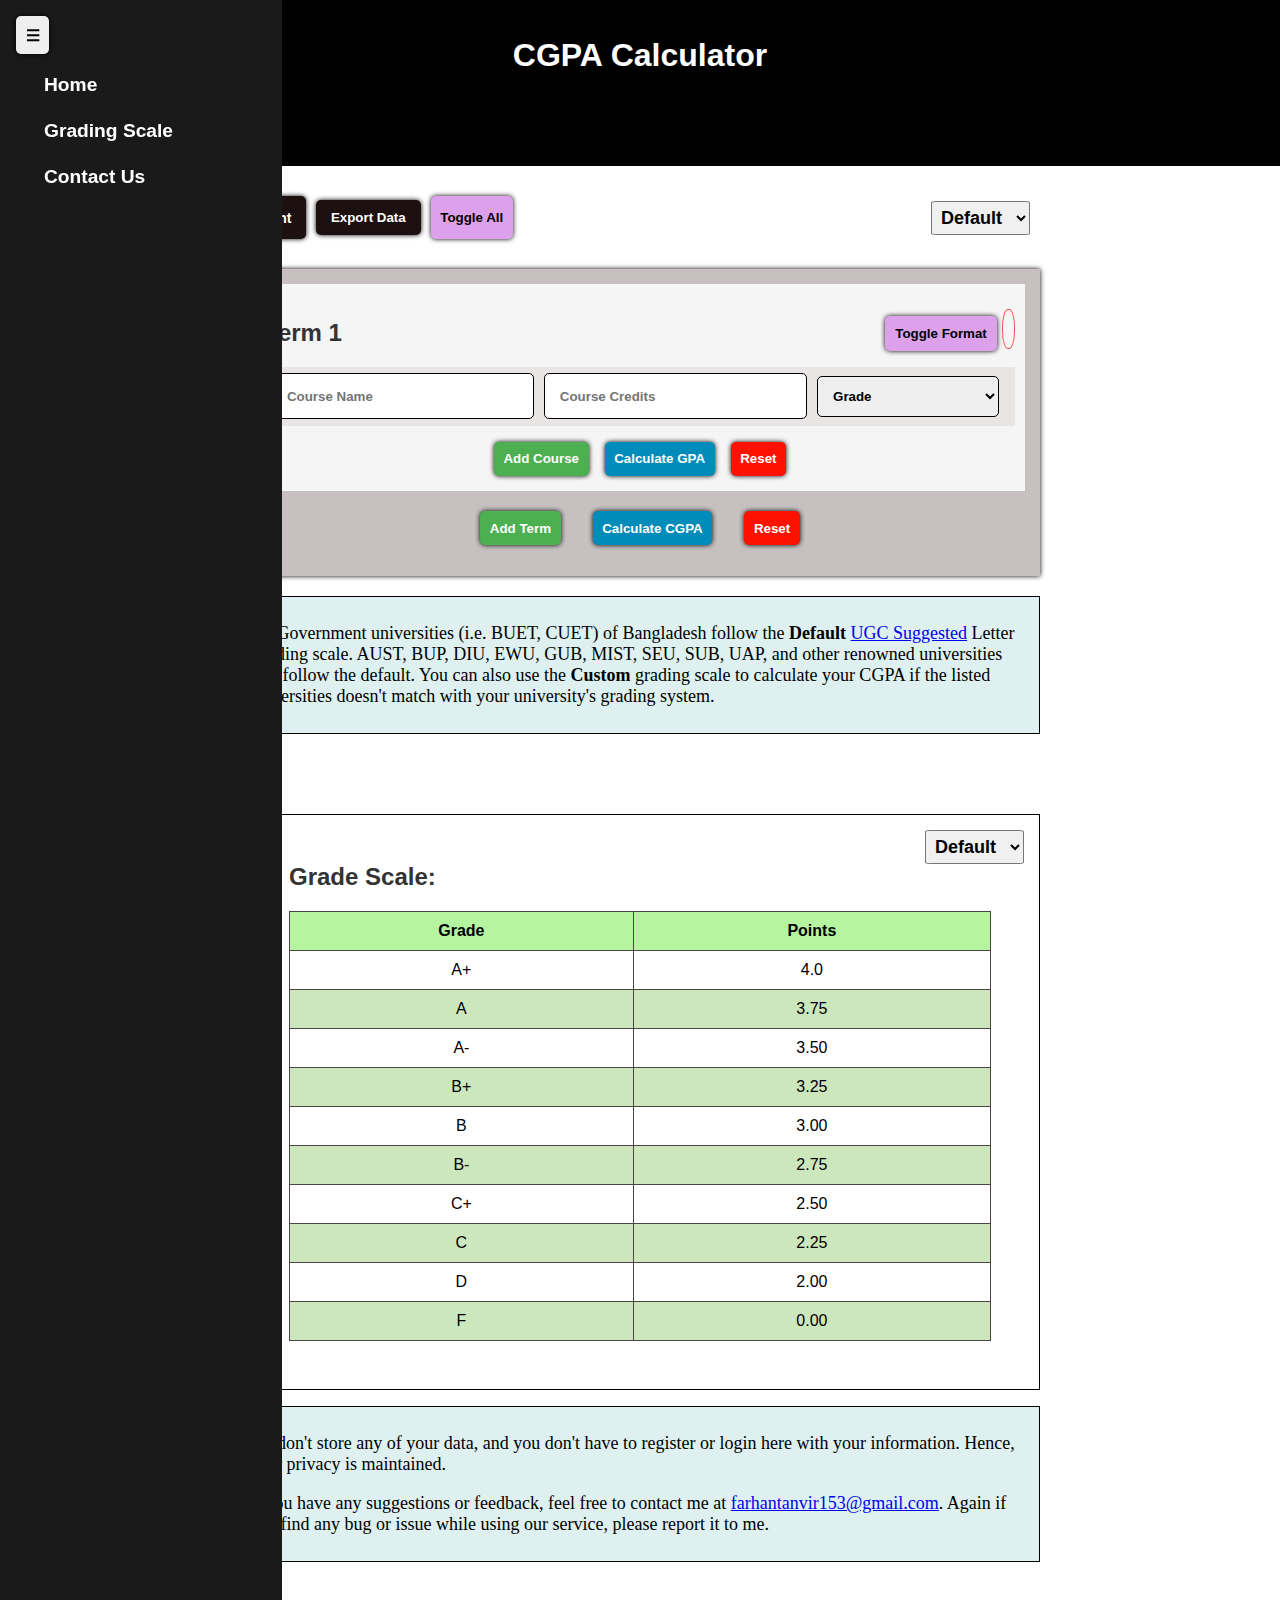
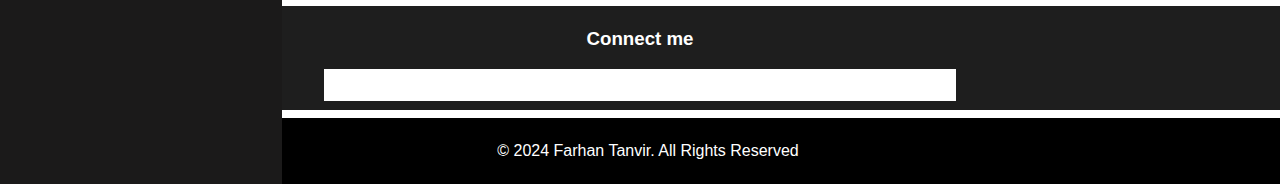
==== index.html @ 8f59dee8 "Hamburger Menu Added" ====
<!DOCTYPE html>
<html lang="en">
  <head>
    <!-- Google tag (gtag.js) -->
    <script
      async
      src="https://www.googletagmanager.com/gtag/js?id=G-GFZ3SZJZ27"
    ></script>
    <script>
      window.dataLayer = window.dataLayer || [];
      function gtag() {
        dataLayer.push(arguments);
      }
      gtag("js", new Date());

      gtag("config", "G-GFZ3SZJZ27");
    </script>
    <meta charset="UTF-8" />
    <meta name="viewport" content="width=device-width, initial-scale=1.0" />

    <!--h1 SEO for CGPA or GPA Calculator -->
    <meta
      name="description"
      content="A CGPA and GPA calculator specifically designed for students in Bangladesh. Easy to use and accurate."
    />
    <meta
      name="keywords"
      content="CGPA, GPA, Calculator, Online, Bangladesh, BD, Academic, Grade"
    />

    <!--h1 Open Graph for CGPA or GPA Calculator -->
    <meta
      property="og:title"
      content="A modern CGPA Calculator for Students in Bangladesh"
    />
    <meta
      property="og:description"
      content="A CGPA and GPA calculator specifically designed for students in Bangladesh. Easy to use and accurate."
    />
    <!-- Author Information -->
    <meta name="author" content="Farhan Tanvir" />

    <meta property="og:image" content="Social_Banner.png" />
    <meta name="twitter:image" content="Social_Banner.png" />
    <meta property="og:url" content="https://cgpa-calculator-tool.web.app/" />

    <link rel="canonical" href="https://cgpa-calculator-tool.web.app/" />

    <title>CGPA Calculator</title>

    <!--h1 Favicon -->
    <link
      rel="apple-touch-icon"
      sizes="180x180"
      href="favicon_io/apple-touch-icon.png"
    />
    <link
      rel="icon"
      type="image/png"
      sizes="32x32"
      href="favicon_io/favicon-32x32.png"
    />
    <link
      rel="icon"
      type="image/png"
      sizes="16x16"
      href="favicon_io/favicon-16x16.png"
    />

    <!--h1 Site Map -->
    <link rel="manifest" href="favicon_io/site.webmanifest" />

    <!--h1 Style Sheet -->
    <link rel="stylesheet" href="style.css?v=3" />

    <!--h1 font-awesome Fonts -->
    <link
      rel="stylesheet"
      href="https://cdnjs.cloudflare.com/ajax/libs/font-awesome/6.5.2/css/all.min.css"
      integrity="sha512-SnH5WK+bZxgPHs44uWIX+LLJAJ9/2PkPKZ5QiAj6Ta86w+fsb2TkcmfRyVX3pBnMFcV7oQPJkl9QevSCWr3W6A=="
      crossorigin="anonymous"
      referrerpolicy="no-referrer"
    />
  </head>
  <body>
    <header>
      <h1>CGPA Calculator</h1>
      <button class="hamburger">&#9776;</button>
    </header>
    <div class="sidebar">
      <nav>
        <button class="hamburger">&#9776;</button>
        <ul>
          <li><a href="#home">Home</a></li>
          <li><a href="#gradScale">Grading Scale</a></li>
          <li><a href="#social">Contact Us</a></li>
        </ul>
      </nav>
    </div>
    <div class="container" id="home">
      <div class="containerTop">
        <span class="topbtns">
          <button class="print" id="print">
            Print <i class="fa-solid fa-print"></i>
          </button>
          <button id="export">Export Data</button>
          <button class="toggle" id="toggleAll">Toggle All</button>
        </span>

        <!-- Choose Grading Scale -->
        <select class="selectGradScale" name="gradScale">
          <option value="Default">Default</option>
          <option value="AIUB">AIUB</option>
          <option value="BRAC">BRAC</option>
          <option value="IUBAT">IUBAT</option>
          <option value="IUB">IUB</option>
          <option value="NSU">NSU</option>
          <option value="UIU">UIU</option>
          <option value="ULAB">ULAB</option>
          <option value="custom">Custom</option>
        </select>
      </div>

      <div class="terms">
        <!-- Default Term is added here -->
        <!-- New Terms are added here one after another -->
        <div class="operationsCgpa">
          <button class="add-term add">Add Term</button>
          <button class="calculate-cgpa calculate">Calculate CGPA</button>
          <button class="reset-all reset">Reset</button>
        </div>
      </div>
      <div class="about">
        <p>
          All Government universities (i.e. BUET, CUET) of Bangladesh follow the
          <b>Default</b>
          <a
            href="https://ugc.portal.gov.bd/sites/default/files/files/ugc.portal.gov.bd/page/ad5e35a2_65ec_4a35_948a_b4a7a54de7ba/Uniform%20Recommended%20Grading%20System%20%281%29.pdf"
            >UGC Suggested</a
          >
          Letter Grading scale. AUST, BUP, DIU, EWU, GUB, MIST, SEU, SUB, UAP,
          and other renowned universities also follow the default. You can also
          use the <b>Custom</b> grading scale to calculate your CGPA if the
          listed universities doesn't match with your university's grading
          system.
        </p>
      </div>

      <div class="gradScale">
        <select class="selectGradScale" name="gradScale" id="gradScale">
          <option value="Default">Default</option>
          <option value="AIUB">AIUB</option>
          <option value="BRAC">BRAC</option>
          <option value="IUBAT">IUBAT</option>
          <option value="IUB">IUB</option>
          <option value="NSU">NSU</option>
          <option value="UIU">UIU</option>
          <option value="ULAB">ULAB</option>
          <option value="custom">Custom</option>
        </select>
        <h2>Grade Scale:</h2>
        <div class="gradTable">
          <!-- Create a table of the grade scale -->
          <table>
            <tr>
              <th>Grade</th>
              <th>Points</th>
            </tr>
            <tr>
              <td>A+</td>
              <td>4.0</td>
            </tr>
            <tr>
              <td>A</td>
              <td>3.75</td>
            </tr>
            <tr>
              <td>A-</td>
              <td>3.50</td>
            </tr>
            <tr>
              <td>B+</td>
              <td>3.25</td>
            </tr>
            <tr>
              <td>B</td>
              <td>3.00</td>
            </tr>
            <tr>
              <td>B-</td>
              <td>2.75</td>
            </tr>
            <tr>
              <td>C+</td>
              <td>2.50</td>
            </tr>
            <tr>
              <td>C</td>
              <td>2.25</td>
            </tr>
            <tr>
              <td>D</td>
              <td>2.00</td>
            </tr>
            <tr>
              <td>F</td>
              <td>0.00</td>
            </tr>
          </table>
        </div>
      </div>
      <div class="about">
        <p>
          We don't store any of your data, and you don't have to register or
          login here with your information. Hence, your privacy is maintained.
        </p>
        <p>
          If you have any suggestions or feedback, feel free to contact me at
          <a href="mailto:farhantanvir153@gmail.com"
            >farhantanvir153@gmail.com</a
          >. Again if you find any bug or issue while using our service, please
          report it to me.
        </p>
      </div>
    </div>
    <div class="social" id="social">
      <h3>Connect me <i class="fas fa-arrow-down"></i></h3>
      <div class="social-links">
        <ul>
          <li>
            <a href="https://www.facebook.com/FarhanXTanvir" target="_blank"
              ><i class="fab fa-facebook"></i
            ></a>
          </li>
          <li>
            <a href="https://www.twitter.com/Farhan_Tanvir_" target="_blank"
              ><i class="fab fa-x-twitter"></i
            ></a>
          </li>
          <li>
            <a href="https://www.instagram.com/Farhan_Tanvir_" target="_blank"
              ><i class="fab fa-instagram"></i
            ></a>
          </li>
          <li>
            <a href="https://www.linkedin.com/in/FarhanTanvirx/" target="_blank"
              ><i class="fab fa-linkedin"></i
            ></a>
          </li>
          <li>
            <a href="https://github.com/FarhanXTanvir" target="_blank"
              ><i class="fab fa-github"></i
            ></a>
          </li>
        </ul>
      </div>
    </div>
    <footer>
      <p>&copy; 2024 Farhan Tanvir. All Rights Reserved</p>
    </footer>

    <script type="module" src="script.js"></script>
    <script type="module" src="gradingscales.js"></script>
  </body>
</html>
---- style.css ----
/* Global Styles */
body {
  font-family: "Arial Narrow Bold", sans-serif;
  margin: 0;
  padding: 0;
  box-sizing: border-box;
  background-color: #ffffff;
  position: relative;
}

/* Header Styles */
header {
  background: black;
  color: #fff;
  padding: 1rem 0;
}
header h1 {
  text-align: center;
}
.sidebar {
  position: absolute;
  top: 0;
  width: 22%;
  background: rgb(27, 26, 26);
  height: 100%;
  z-index: 1;
}
.hamburger {
  font-size: 1rem;
  cursor: pointer;
  margin-left: 1rem;
  margin-top: 1rem;
}
.hidden {
  display: none;
}
nav {
  position: fixed;
}
nav ul {
  list-style-type: none;
  width: 100%;
  margin-right: 1rem;
}
nav ul li {
  width: 100%;
  padding: 0.25rem;
  margin-bottom: 1rem;
}
nav ul li a {
  text-decoration: none;
  color: rgb(255, 255, 255);
  font-size: 1.2rem;
  font-weight: 600;
}
nav ul li:hover {
  background: rgb(73, 185, 73);
}

/* Main Content Styles */
.container {
  max-width: 800px;
  margin: 0 auto;
  padding: 20px;
}
.containerTop {
  display: flex;
  justify-content: space-between;
  align-items: center;
  margin-bottom: 20px;
  height: auto;
  padding: 10px;
}

.selectGradScale {
  display: inline-block;
  font-size: large;
  font-weight: bold;
  background: #f0f0f0;
  border-radius: 5%;
}
#customGrade {
  text-align: center;
  margin-bottom: 20px;
  min-height: 40px;
  padding: 15px 15px;
  box-shadow: 0 0 0.2rem rgb(97, 184, 178);
}
#customGrade table {
  width: 100%;
  border-collapse: collapse;
}
#customGrade th,
#customGrade td {
  border: 1px solid #4d4343;
  padding: 10px;
  text-align: center;
}
#customGrade th {
  background-color: #a0d0f5;
}
h2 {
  color: #333;
  font-size: 24px;
  margin-bottom: 20px;
}

.terms {
  margin-bottom: 20px;
  background: #c6c0c0;
  min-height: 40px;
  padding: 15px 15px;
  box-shadow: 0 0 5px black;
}
.term {
  margin-bottom: 20px;
  background: whitesmoke;
  min-height: 40px;
  padding: 15px 10px;
}

.course {
  display: flex;
  background: rgb(234, 229, 229);
  margin-bottom: 0.5rem;
  padding: 0.4rem;
}
.term-header {
  display: flex;
  justify-content: space-between;
  align-items: center;
  padding: auto;
}
.topbtns {
  display: flex;
  gap: 0.5rem;
  justify-content: center;
  margin-right: 0.5rem;
}
.course input {
  width: 40%;
  padding: 2%;
  margin-right: 10px;
  border: 1.5px solid #000000;
  border-radius: 5px;
  min-width: 25%;
  font-weight: 600;
}

.course select {
  width: 30%;
  min-width: 25%;
  padding: 1.5%;
  border: 1.5px solid #000000;
  border-radius: 5px;
  font-weight: 600;
}
.bind-inputs {
  display: flex;
  align-items: center;
  width: 100%;
}

.operationsGpa {
  display: flex;
  gap: 1rem;
  justify-content: center;
  margin-top: 1rem;
}

.operationsCgpa {
  display: flex;
  justify-content: center;
  gap: 2rem;
  margin: 1rem;
}

.warning {
  /* Bootstrap warning style */
  padding: 10px;
  margin: 20px auto;
  width: 60%;
  text-align: center;
  color: #856404;
  background-color: #fff3cd;
  border: 1px solid #ec7e09;
  border-radius: 0.25rem;
}

.hidden {
  display: none;
}

.gradScale {
  border: solid black 1px;
  padding: 6%;
  margin-top: 10%;
  position: relative;
}

.gradScale h2 {
  margin: 0;
  padding: 0;
}

.selectGradScale {
  display: inline-block;
  padding: 5px;
}

/* Table Styles */
.gradTable table {
  width: 100%;
  border-collapse: collapse;
  margin-top: 20px;
}

.gradTable table th,
table td {
  border: 1px solid #4d4343;
  padding: 10px;
  text-align: center;
}

.gradTable table th {
  background-color: #b5f5a0;
}
.gradTable table tr:nth-child(odd) {
  background-color: #cde7bd;
}

/* Buttons */
/* Button Styles */
button {
  padding: 0.6rem;
  border: none;
  border-radius: 5px;
  cursor: pointer;
  font-weight: 700;
  box-shadow: 0 0 5px black;
}
button:hover {
  opacity: 0.8;
  border: 1px black solid;
  font-weight: bolder;
  color: black;
}
.remove {
  font-size: 1.5rem;
  color: red;
}
.remove-course {
  margin: auto 0.3rem;
}
.remove:hover {
  cursor: pointer;
  opacity: 0.6;
}
.remove-term {
  font-size: 1.5rem;
  padding: 0.35rem;
  margin: auto 0;
  border: rgb(242, 78, 78) solid 0.11rem;
  border-radius: 45%;
}
.remove-term:hover {
  color: black;
  border: rgb(255, 136, 0) solid 0.11rem;
  box-shadow: 0 0 0.5rem rgb(255, 0, 0);
  cursor: pointer;
}

.add {
  background-color: #4caf50;
  color: white;
}
.addGrade {
  font-size: 1.5rem;
  color: #4caf50;
}

.calculate {
  background-color: #008cba;
  color: white;
}

.reset {
  background-color: #ff1100;
  color: white;
}
.reset:hover {
  background: #f5473b;
  border: 1px black solid;
  color: black;
  font-weight: 800;
}

.print {
  display: flex;
  justify-content: center;
  align-items: center;
  gap: 0.3rem;
  background: #1d1010;
  color: white;
  font-size: 14px;
}

.print:hover {
  color: white;
}

#export {
  background-color: #1d1010;
  color: white;
  padding: 10px 15px;
  margin: 4px 2px;
}

.toggle-format {
  display: inline-block;
  padding: 10px;
  margin: 5px;
  background: rgb(221, 160, 235);
  font-weight: 700;
  box-shadow: 0 0 5px black;
}
.toggle {
  display: inline-block;
  background: rgb(221, 160, 235);
  font-weight: 700;
  box-shadow: 0 0 5px black;
}
.toggle-in {
  display: flex;
  flex-direction: column;
  padding: 10px;
  background: rgb(231, 228, 228);
  justify-content: space-around;
  padding: auto 5px;
}
.toggle-in .termCredits,
.termGpa {
  width: 40%;
  padding: 2%;
  margin: auto;
  border: 1.5px solid #000000;
  border-radius: 5px;
  min-width: 25%;
  font-weight: 600;
}
.toggle-in button {
  margin-bottom: auto;
}
#gradScale {
  position: absolute;
  padding: 5px;
  top: 15px;
  right: 15px;
}

.about {
  font-family: "Times New Roman", Times, serif;
  background: rgb(222, 240, 240);
  font-size: large;
  margin: 1rem 0;
  padding: 0.5rem 0.5rem;
  border: 1px solid black;
}

/* Social Links */
.social {
  background: rgb(30, 30, 30);
  padding: 0.2rem 0.5rem;
  margin: 0.5rem 0;
  color: white;
  font-family: "Gill Sans", "Gill Sans MT", Calibri, "Trebuchet MS", sans-serif;
}
.social h3 {
  text-align: center;
}
.fa-arrow-down {
  color: rgb(0, 145, 255);
}
.social-links {
  background: rgb(255, 255, 255);
  display: flex;
  align-items: center;
  justify-content: center;
  width: 50%;
  margin: 0.4rem auto;
}
.social-links ul {
  list-style-type: none;
  display: flex;
  align-items: center;
  justify-content: center;
  gap: 5%;
  margin-right: 1%;
}

.social-links ul li {
  font-size: xx-large;
}

/* transition for social icon hover animation */
.social-links .fa-facebook,
.fa-x-twitter,
.fa-instagram,
.fa-linkedin,
.fa-github {
  color: rgb(0, 0, 0);
  transition: 0.4s;
  cursor: pointer;
}
.social-links li a {
  text-decoration: none;
}

/* social media icons hover color */
.social-links .fa-facebook:hover,
.fa-facebook:focus {
  color: #3f92ff;
  transform: scale(1.3);
}

.social-links .fa-x-twitter:hover,
.fa-x-twitter:focus {
  color: #1e2021;
  transform: scale(1.3);
}

.social-links .fa-instagram:hover,
.fa-instagram:focus {
  color: #bd22a2;
  transform: scale(1.3);
}

.social-links .fa-linkedin:hover,
.fa-github:focus {
  color: #006eff;
  transform: scale(1.3);
}
.social-links .fa-github:hover,
.fa-github:focus {
  color: rgb(82, 74, 74);
  transform: scale(1.3);
}

/* Footer Styles */
footer {
  text-align: center;
  padding: 0.5rem;
  background: black;
  color: #fff;
  width: 100%;
}

/* Responsive Styles */
@media (max-width: 630px) {
  .sidebar{
    width: 60%;
  }
  .container {
    min-width: 65%;
  }
  .term {
    display: flex;
    flex-direction: column;
  }
  .term h2 {
    text-align: center;
  }
  .course {
    position: relative;
    display: flex;
    flex-direction: column;
  }
  .bind-inputs {
    display: flex;
    flex-direction: column;
  }
  .toggle-in .bind-inputs {
    display: flex;
    flex-direction: column;
    gap: 0.5rem;
    padding: 0.5rem;
    width: 80%;
    margin: 0 auto;
  }
  .toggle-in .bind-inputs input {
    width: 90%;
    margin: 1% 1.5%;
    padding: 0.7rem;
    text-align: center;
  }
  .course input {
    width: 80%;
    margin: 1% 2%;
    text-align: center;
  }
  .course select {
    text-align: center;
    width: 50%;
    margin: 2% 0%;
  }
  .remove-course {
    position: absolute;
    top: 0%;
    right: 0%;
    margin: 0.2rem 0.3rem;
    font-size: 1rem;
  }
  .operationsGpa {
    text-align: center;
  }
  .operationsCgpa {
    display: flex;
    justify-content: center;
    gap: 10%;
    text-align: center;
  }
  button {
    font-size: 0.8rem;
    padding: 0.6rem;
  }
  .selectGradScale {
    font-size: 0.8rem;
  }
  #customGrade input {
    width: 80%;
    margin: 1% 2%;
  }
  #customGrade {
    display: flex;
    flex-direction: column;
  }
  .social-links {
    width: 90%;
  }
}
@media (min-width: 630px) and (max-width: 840px) {
  .sidebar {
    width: 30%;
  }
}
@media print {
  /* @page {
    size: landscape;
  } */
  body {
    -webkit-print-color-adjust: exact;
    color-adjust: exact;
  }
}
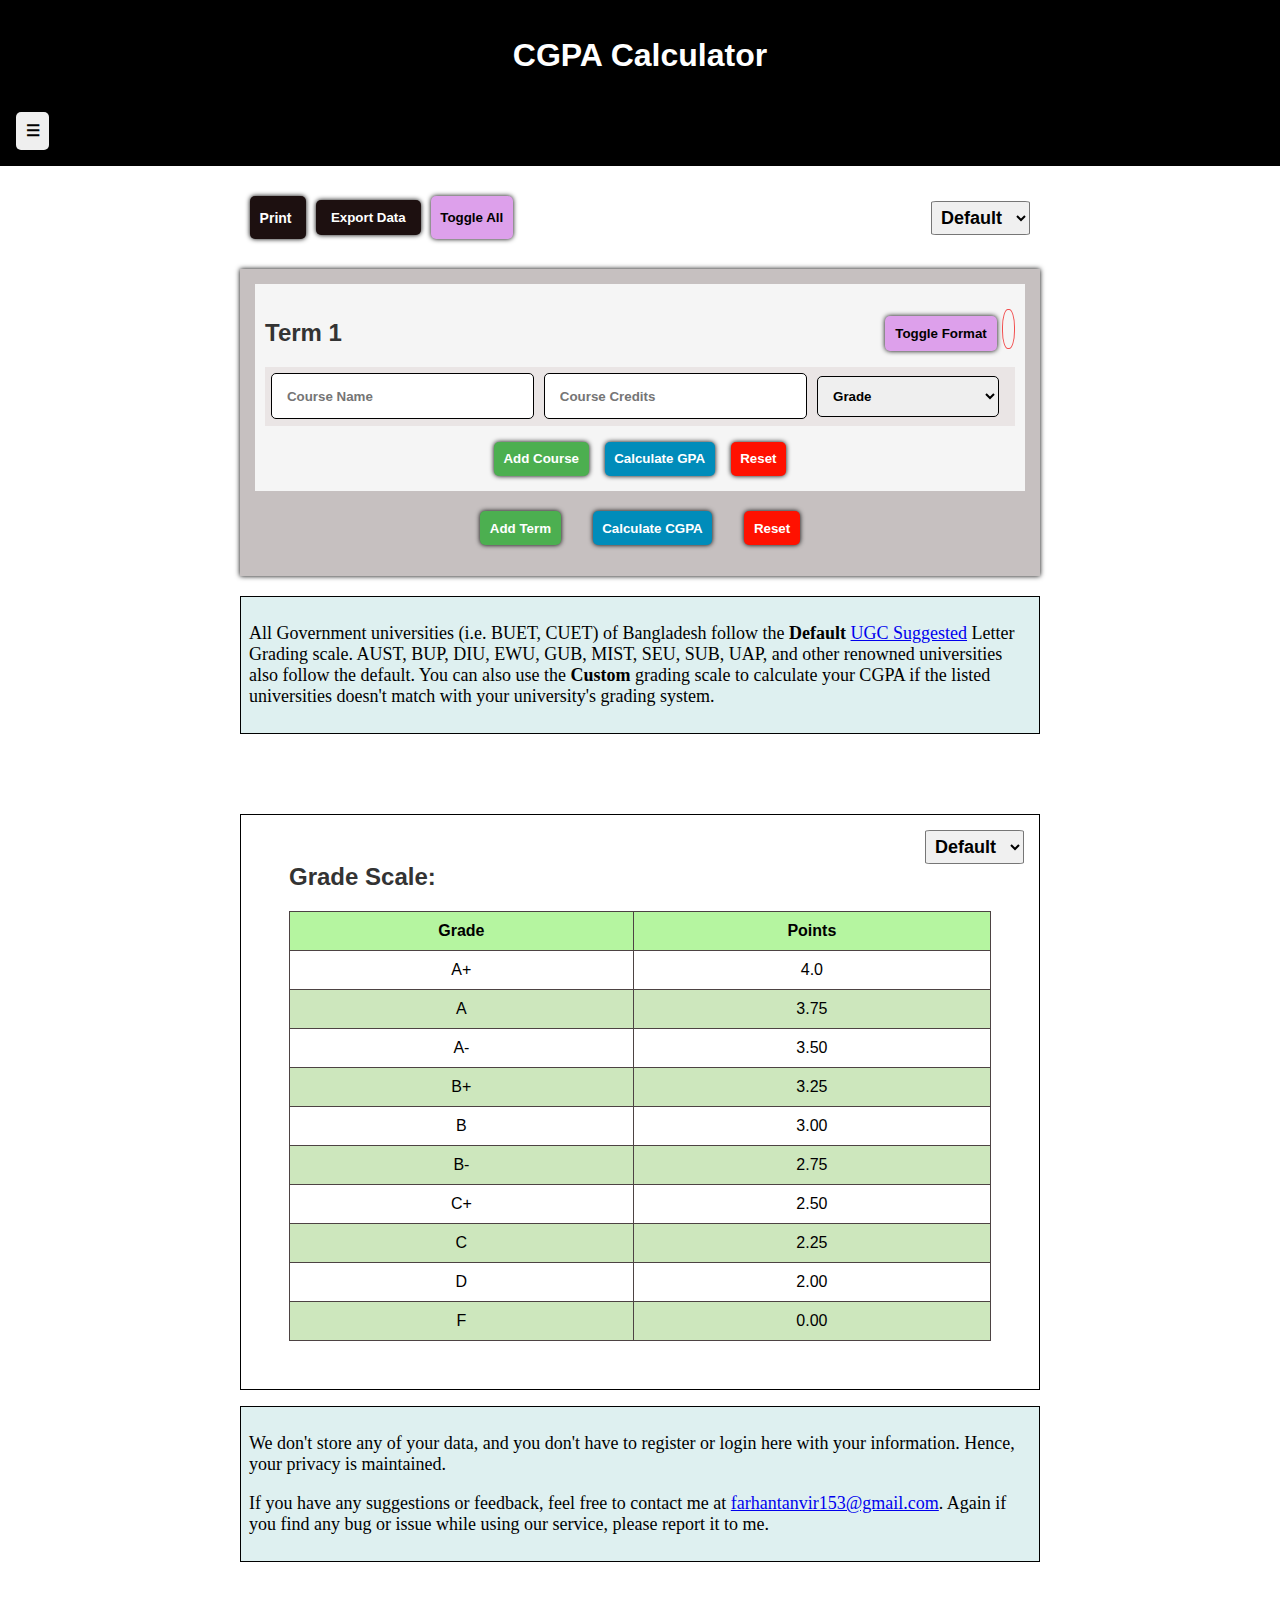
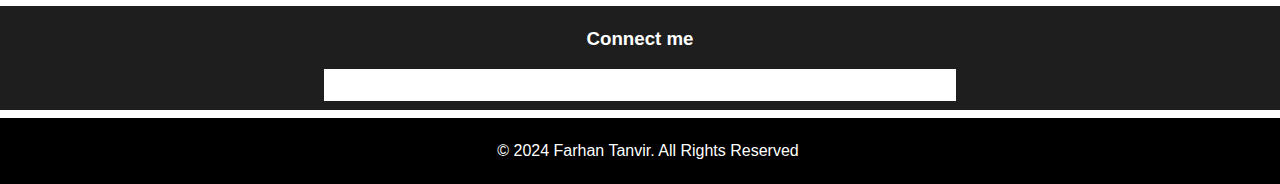
==== commit 8c858993: "Sidebar Hidden" ====
--- a/index.html
+++ b/index.html
@@ -87,7 +87,7 @@
       <h1>CGPA Calculator</h1>
       <button class="hamburger">&#9776;</button>
     </header>
-    <div class="sidebar">
+    <div class="sidebar hidden">
       <nav>
         <button class="hamburger">&#9776;</button>
         <ul>
--- a/style.css
+++ b/style.css
@@ -19,11 +19,11 @@
 }
 .sidebar {
   position: absolute;
+  z-index: 1;
   top: 0;
   width: 22%;
+  height: 100%;
   background: rgb(27, 26, 26);
-  height: 100%;
-  z-index: 1;
 }
 .hamburger {
   font-size: 1rem;
@@ -457,7 +457,7 @@
 
 /* Responsive Styles */
 @media (max-width: 630px) {
-  .sidebar{
+  .sidebar {
     width: 60%;
   }
   .container {
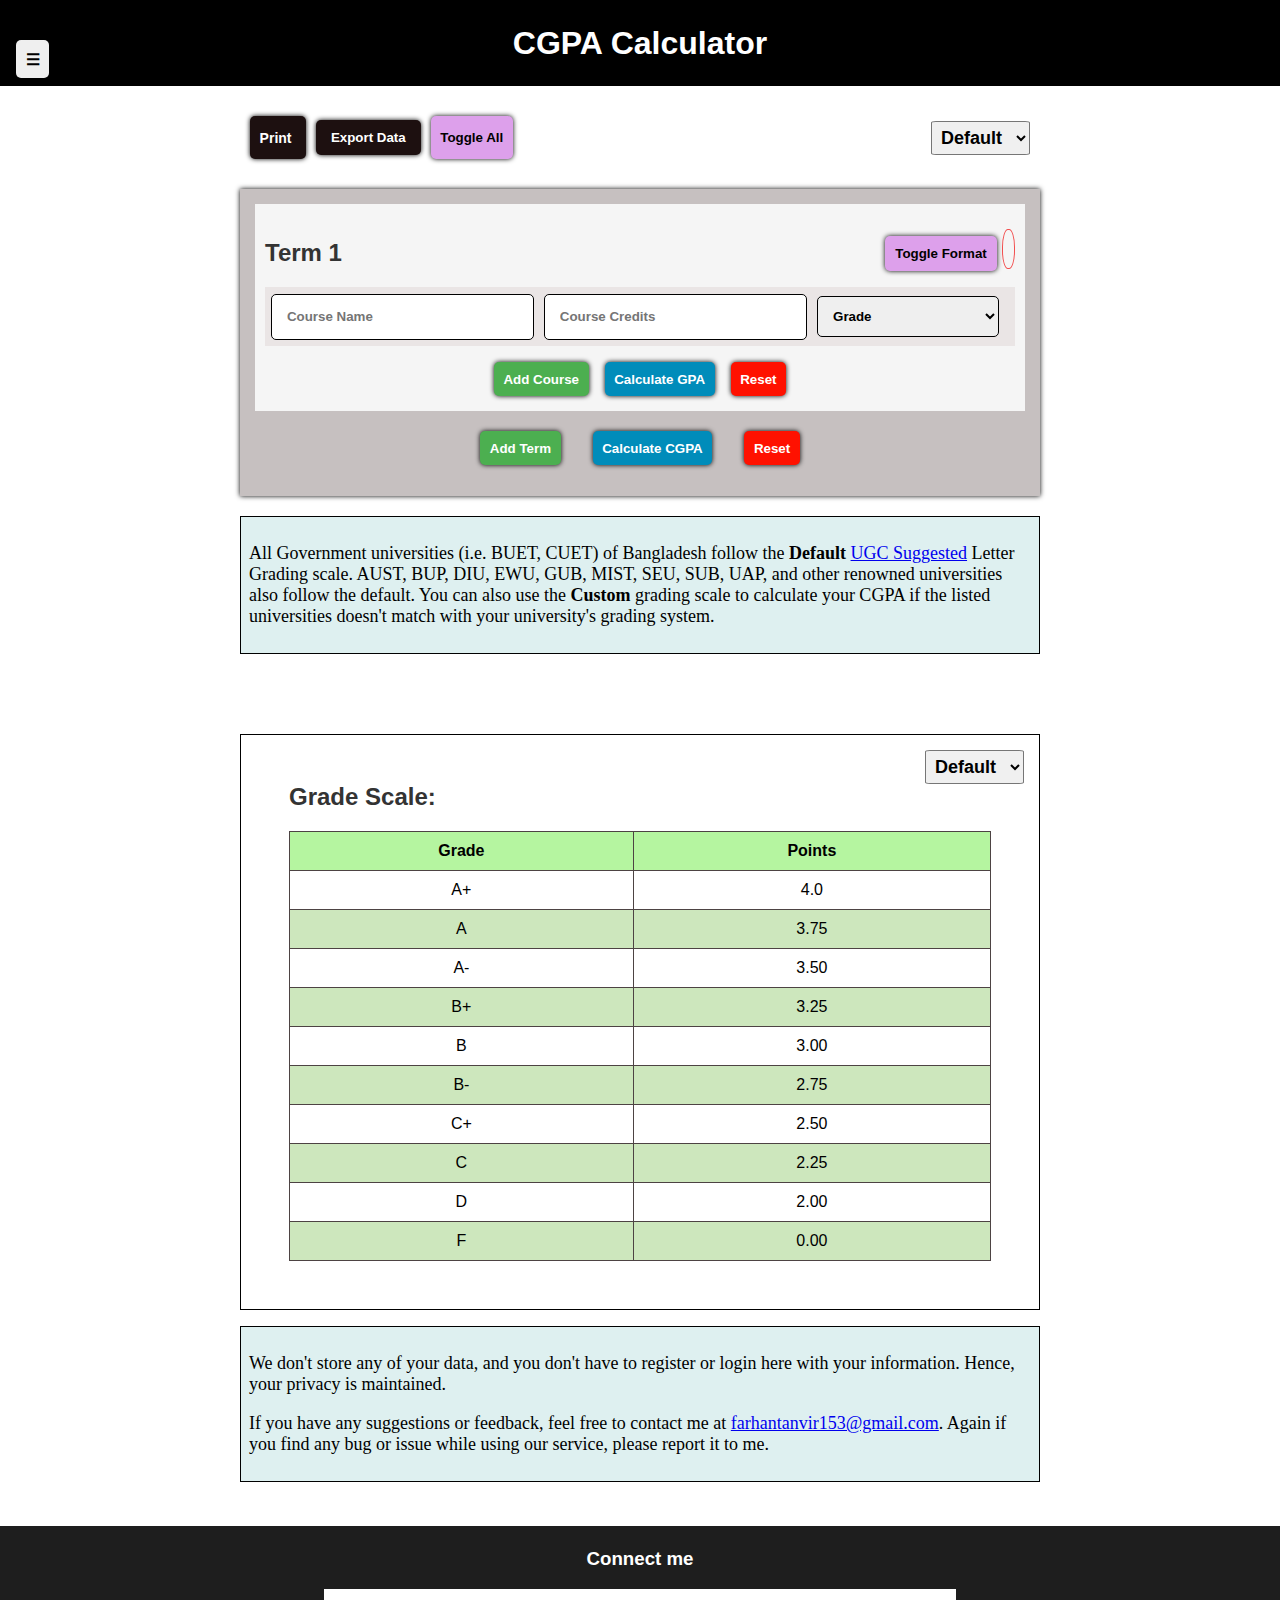
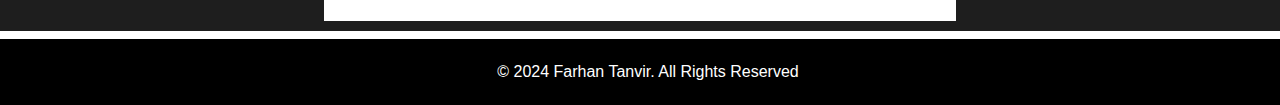
==== commit c8300b08: "Back to Top button added" ====
--- a/index.html
+++ b/index.html
@@ -255,6 +255,9 @@
         </ul>
       </div>
     </div>
+    <a href="#home" class="back-to-top" title="Go back to top">
+      <i class="fas fa-arrow-up"></i>
+    </a>
     <footer>
       <p>&copy; 2024 Farhan Tanvir. All Rights Reserved</p>
     </footer>
--- a/style.css
+++ b/style.css
@@ -12,7 +12,9 @@
 header {
   background: black;
   color: #fff;
-  padding: 1rem 0;
+  padding: 0.2rem 0;
+  margin: 0;
+  position: relative;
 }
 header h1 {
   text-align: center;
@@ -29,10 +31,32 @@
   font-size: 1rem;
   cursor: pointer;
   margin-left: 1rem;
+}
+header .hamburger {
+  position: absolute;
+  bottom: 0.5rem;
+}
+.sidebar .hamburger {
   margin-top: 1rem;
 }
 .hidden {
   display: none;
+}
+/* .hamburgerFixed {
+  position: absolute;
+  top: 1rem;
+  right: 1rem;
+} */
+.back-to-top {
+  display: none;
+  position: fixed;
+  bottom: 20px;
+  right: 0.5rem;
+  text-decoration: none;
+  color: black;
+  background-color: white;
+  border-radius: 50%;
+  padding: 10px;
 }
 nav {
   position: fixed;
@@ -457,6 +481,12 @@
 
 /* Responsive Styles */
 @media (max-width: 630px) {
+  header{
+    padding: 1.2rem 0;
+  }
+  header .hamburger{
+    font-size: 0.7rem;
+  }
   .sidebar {
     width: 60%;
   }
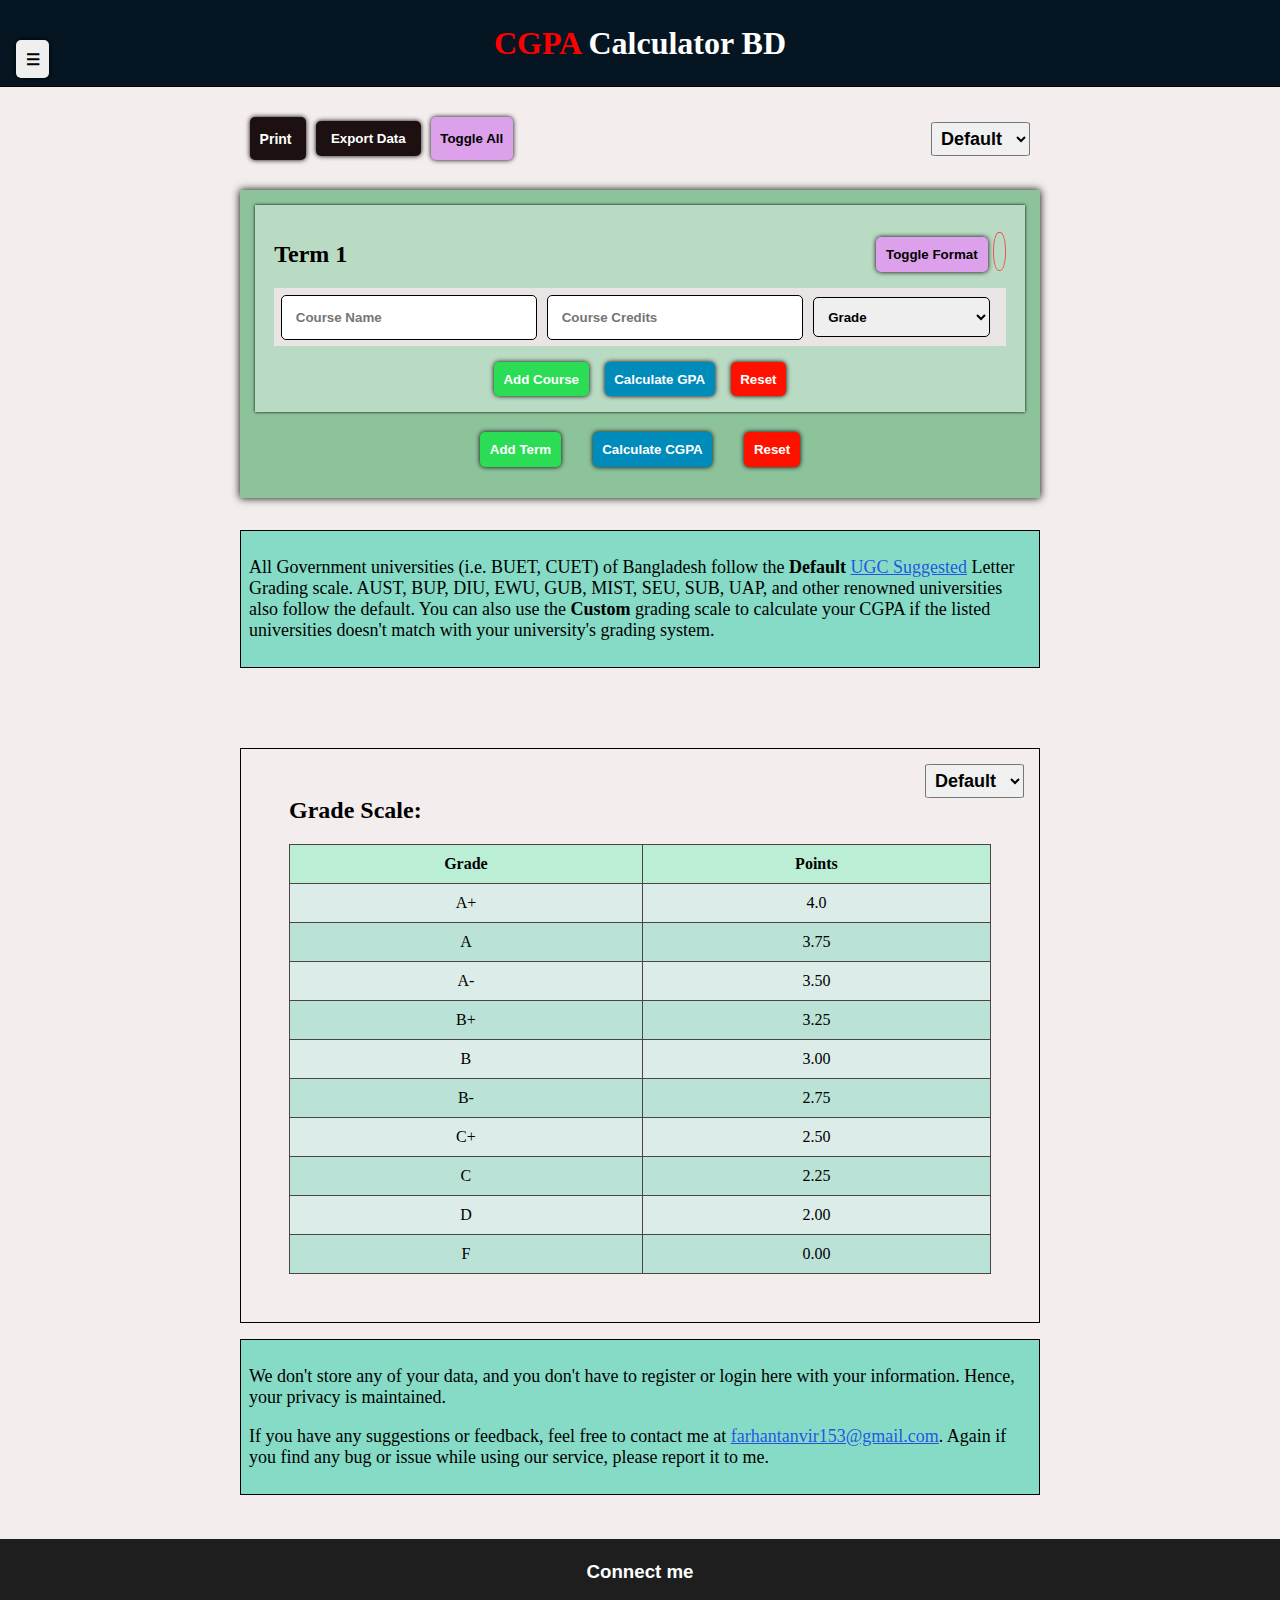
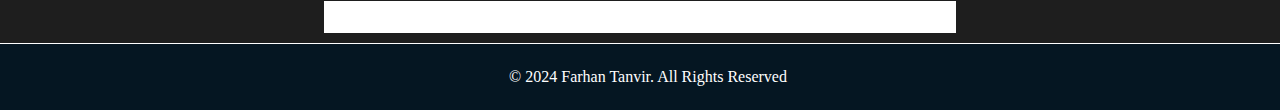
==== commit 9eb09cbc: "Style Changed" ====
--- a/index.html
+++ b/index.html
@@ -46,7 +46,7 @@
 
     <link rel="canonical" href="https://cgpa-calculator-tool.web.app/" />
 
-    <title>CGPA Calculator</title>
+    <title>CGPA Calculator BD</title>
 
     <!--h1 Favicon -->
     <link
@@ -71,7 +71,7 @@
     <link rel="manifest" href="favicon_io/site.webmanifest" />
 
     <!--h1 Style Sheet -->
-    <link rel="stylesheet" href="style.css?v=3" />
+    <link rel="stylesheet" href="style.css?v=2.5" />
 
     <!--h1 font-awesome Fonts -->
     <link
@@ -83,8 +83,8 @@
     />
   </head>
   <body>
-    <header>
-      <h1>CGPA Calculator</h1>
+    <header id="top">
+      <h1><span>CGPA</span> Calculator BD</h1>
       <button class="hamburger">&#9776;</button>
     </header>
     <div class="sidebar hidden">
@@ -255,7 +255,7 @@
         </ul>
       </div>
     </div>
-    <a href="#home" class="back-to-top" title="Go back to top">
+    <a href="#top" class="back-to-top" title="Go back to top">
       <i class="fas fa-arrow-up"></i>
     </a>
     <footer>
--- a/style.css
+++ b/style.css
@@ -1,16 +1,19 @@
 /* Global Styles */
 body {
-  font-family: "Arial Narrow Bold", sans-serif;
+  font-family: Georgia, "Times New Roman", Times, serif;
   margin: 0;
   padding: 0;
   box-sizing: border-box;
-  background-color: #ffffff;
+  background: rgb(243, 237, 237);
+  /* background: url(bg2.jpg) no-repeat center center fixed;
+  background-size: cover; */
   position: relative;
 }
 
 /* Header Styles */
 header {
-  background: black;
+  background: #051622;
+  border-bottom: 0.1rem solid rgb(0, 0, 0);
   color: #fff;
   padding: 0.2rem 0;
   margin: 0;
@@ -19,14 +22,53 @@
 header h1 {
   text-align: center;
 }
+header h1 span {
+  color: red;
+}
+
+/* h1 @section Sidebar */
 .sidebar {
   position: absolute;
-  z-index: 1;
+  z-index: 10;
   top: 0;
   width: 22%;
   height: 100%;
-  background: rgb(27, 26, 26);
-}
+  background: rgb(10, 150, 94);
+}
+nav {
+  position: fixed;
+  /* background: yellow; */
+}
+nav ul {
+  list-style-type: none;
+  width: 100%;
+  /* background: red; */
+  padding: 0;
+  margin-left: 1rem;
+}
+nav ul li:first-child {
+  border-top: 0.01rem solid white;
+}
+nav ul li {
+  padding: 0.5rem;
+  border-bottom: 0.01rem solid white;
+}
+nav ul li a {
+  text-decoration: none;
+  color: rgb(1, 0, 0);
+  font-size: 1.2rem;
+  font-style: bold;
+  font-weight: 700;
+}
+nav ul li:hover {
+  background: rgb(89, 214, 164);
+  box-shadow: 0 0 0.5rem rgb(22, 233, 180);
+  border: 1px solid rgb(15, 232, 192);
+}
+nav ul li a:hover {
+  color: black;
+}
+
 .hamburger {
   font-size: 1rem;
   cursor: pointer;
@@ -42,46 +84,24 @@
 .hidden {
   display: none;
 }
-/* .hamburgerFixed {
-  position: absolute;
-  top: 1rem;
-  right: 1rem;
-} */
+
 .back-to-top {
   display: none;
   position: fixed;
-  bottom: 20px;
-  right: 0.5rem;
+  bottom: 2rem;
+  right: 1rem;
   text-decoration: none;
-  color: black;
-  background-color: white;
+  background-color: rgb(239, 244, 234);
   border-radius: 50%;
-  padding: 10px;
-}
-nav {
-  position: fixed;
-}
-nav ul {
-  list-style-type: none;
-  width: 100%;
-  margin-right: 1rem;
-}
-nav ul li {
-  width: 100%;
-  padding: 0.25rem;
-  margin-bottom: 1rem;
-}
-nav ul li a {
-  text-decoration: none;
-  color: rgb(255, 255, 255);
-  font-size: 1.2rem;
-  font-weight: 600;
-}
-nav ul li:hover {
-  background: rgb(73, 185, 73);
-}
-
-/* Main Content Styles */
+  padding: 0.65rem;
+}
+.fa-arrow-up {
+  color: rgb(0, 0, 0);
+  background: rgb(212, 234, 237);
+  border-radius: 50%;
+  padding: 0.5rem;
+}
+/* h1 @section Container */
 .container {
   max-width: 800px;
   margin: 0 auto;
@@ -108,7 +128,10 @@
   margin-bottom: 20px;
   min-height: 40px;
   padding: 15px 15px;
-  box-shadow: 0 0 0.2rem rgb(97, 184, 178);
+  background: #8dc39b;
+  border-radius: 0.2rem;
+  border: gray solid 0.03rem;
+  box-shadow: 0 0 0.5rem black;
 }
 #customGrade table {
   width: 100%;
@@ -116,31 +139,54 @@
 }
 #customGrade th,
 #customGrade td {
-  border: 1px solid #4d4343;
-  padding: 10px;
+  border: 0.1rem solid #4d4343;
+  padding: 0.28rem 0;
   text-align: center;
 }
 #customGrade th {
-  background-color: #a0d0f5;
+  background-color: rgba(30, 221, 176, 0.971);
+}
+#customGrade td {
+  background-color: rgb(250, 250, 250);
+}
+#customGrade td input {
+  border-radius: 0.3rem;
+  width: 50%;
+  margin: 0;
+  font-style: bold;
+  font-weight: 500;
+}
+.addGrade {
+  font-size: 1.5rem;
+  color: rgb(14, 227, 96);
+}
+#doneCustomGrade {
+  background: rgb(7, 125, 236);
+  margin: 0.5rem;
+}
+#cancelCustomGrade {
+  background: rgb(236, 91, 7);
+  margin: 0.5rem;
 }
 h2 {
-  color: #333;
+  color: #000000;
   font-size: 24px;
   margin-bottom: 20px;
 }
-
+/* h1 @section Terms */
 .terms {
-  margin-bottom: 20px;
-  background: #c6c0c0;
+  margin-bottom: 2rem;
+  background: #8dc39b;
   min-height: 40px;
   padding: 15px 15px;
-  box-shadow: 0 0 5px black;
+  box-shadow: 0 0 0.5rem black;
 }
 .term {
   margin-bottom: 20px;
-  background: whitesmoke;
+  background: #badbc3;
+  box-shadow: 0 0 3px black;
   min-height: 40px;
-  padding: 15px 10px;
+  padding: 1rem 1.2rem;
 }
 
 .course {
@@ -244,13 +290,17 @@
   border: 1px solid #4d4343;
   padding: 10px;
   text-align: center;
+  color: rgb(0, 0, 0);
 }
 
 .gradTable table th {
-  background-color: #b5f5a0;
+  background-color: rgb(186, 238, 213);
 }
 .gradTable table tr:nth-child(odd) {
-  background-color: #cde7bd;
+  background-color: rgba(161, 222, 204, 0.686);
+}
+.gradTable table tr:nth-child(even) {
+  background-color: rgba(178, 236, 224, 0.355);
 }
 
 /* Buttons */
@@ -295,12 +345,8 @@
 }
 
 .add {
-  background-color: #4caf50;
+  background-color: #2bdd54;
   color: white;
-}
-.addGrade {
-  font-size: 1.5rem;
-  color: #4caf50;
 }
 
 .calculate {
@@ -383,19 +429,22 @@
 }
 
 .about {
-  font-family: "Times New Roman", Times, serif;
-  background: rgb(222, 240, 240);
+  background: #28cca68b;
   font-size: large;
+  color: #000000;
   margin: 1rem 0;
   padding: 0.5rem 0.5rem;
-  border: 1px solid black;
-}
-
-/* Social Links */
+  border: 0.01rem solid rgb(0, 0, 0);
+}
+.about a {
+  color: rgba(8, 48, 230, 0.796);
+}
+/* h1 @section Social Links */
 .social {
   background: rgb(30, 30, 30);
   padding: 0.2rem 0.5rem;
-  margin: 0.5rem 0;
+  margin: 0.5rem 0 0;
+  border-bottom: 0.1rem solid white;
   color: white;
   font-family: "Gill Sans", "Gill Sans MT", Calibri, "Trebuchet MS", sans-serif;
 }
@@ -474,17 +523,17 @@
 footer {
   text-align: center;
   padding: 0.5rem;
-  background: black;
+  background: #051622;
   color: #fff;
   width: 100%;
 }
 
-/* Responsive Styles */
+/* h1 @section Responsive Styles */
 @media (max-width: 630px) {
-  header{
+  header {
     padding: 1.2rem 0;
   }
-  header .hamburger{
+  header .hamburger {
     font-size: 0.7rem;
   }
   .sidebar {
@@ -556,10 +605,6 @@
   .selectGradScale {
     font-size: 0.8rem;
   }
-  #customGrade input {
-    width: 80%;
-    margin: 1% 2%;
-  }
   #customGrade {
     display: flex;
     flex-direction: column;
@@ -567,10 +612,19 @@
   .social-links {
     width: 90%;
   }
+  .back-to-top {
+    right: 2rem;
+  }
 }
 @media (min-width: 630px) and (max-width: 840px) {
   .sidebar {
     width: 30%;
+  }
+}
+/* If screen width greater than 980px sidebar width 20% */
+@media (min-width: 2000px) {
+  .sidebar {
+    width: 10%;
   }
 }
 @media print {
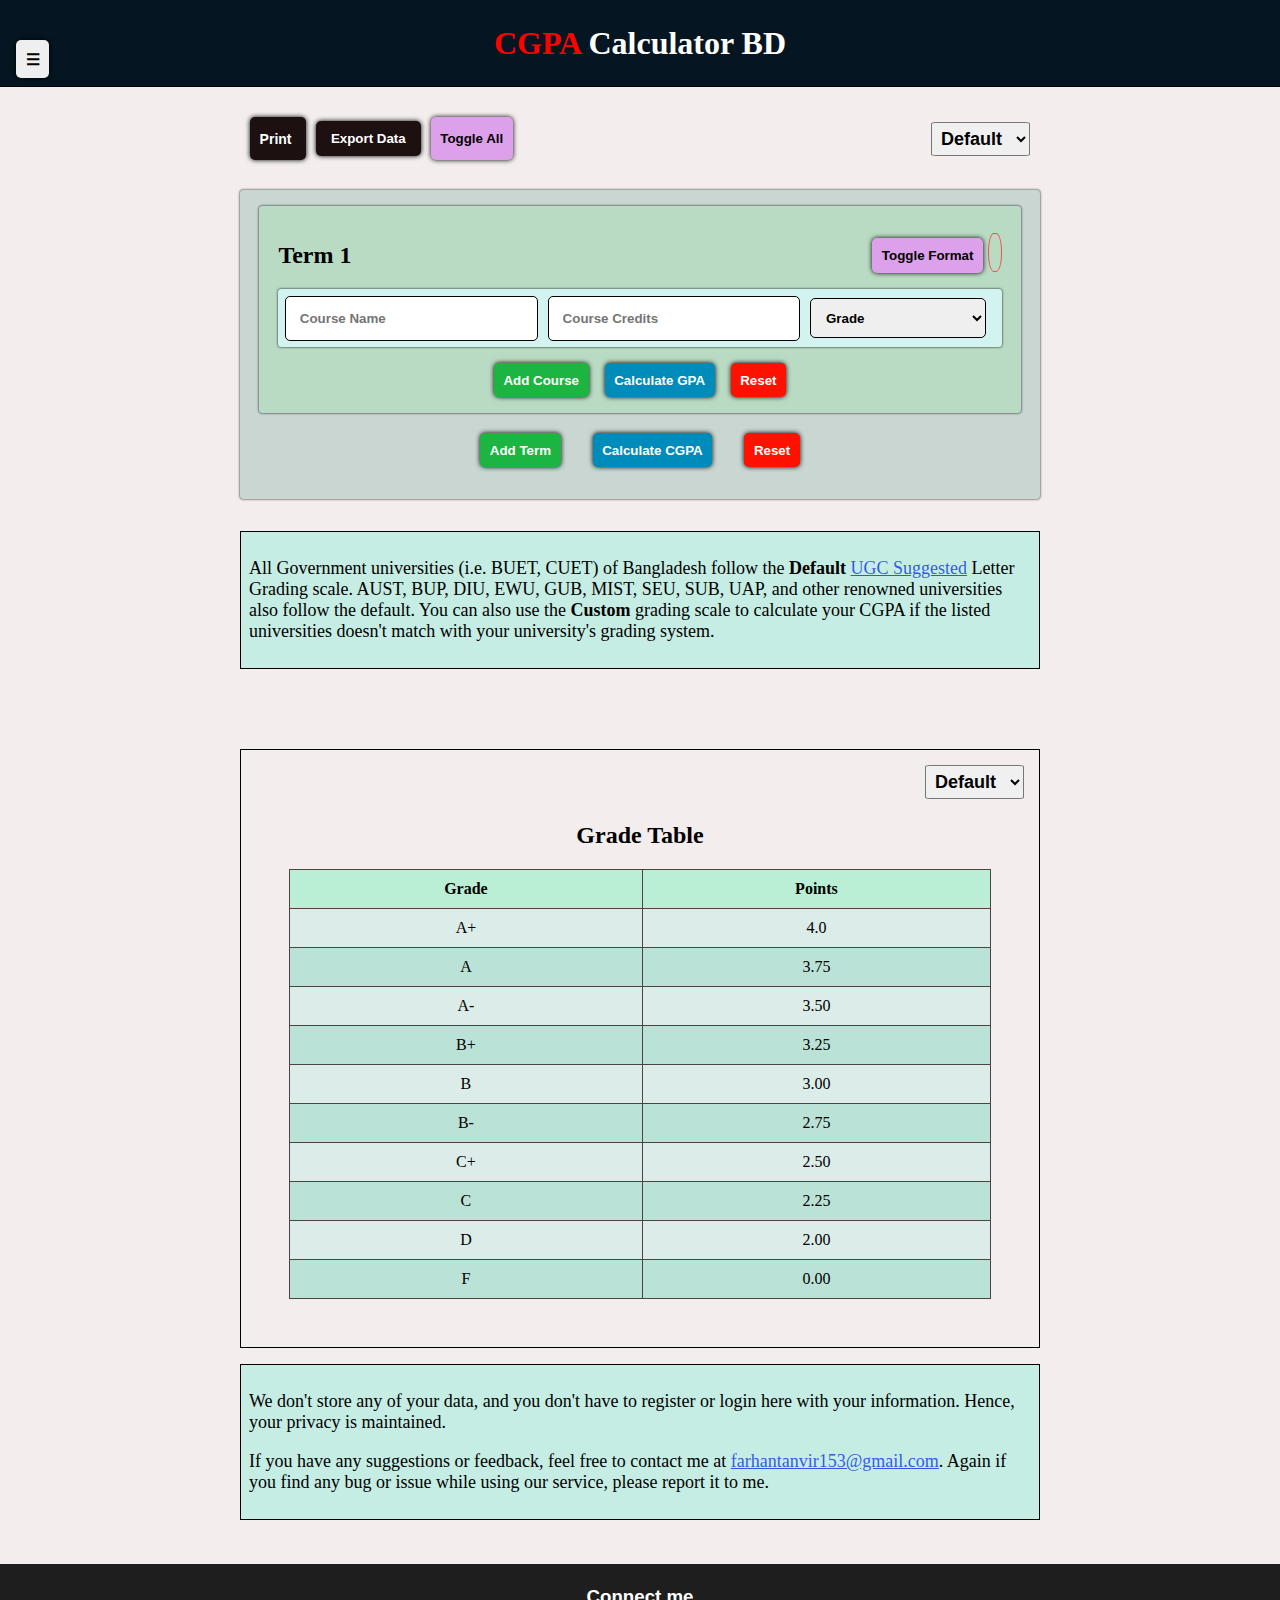
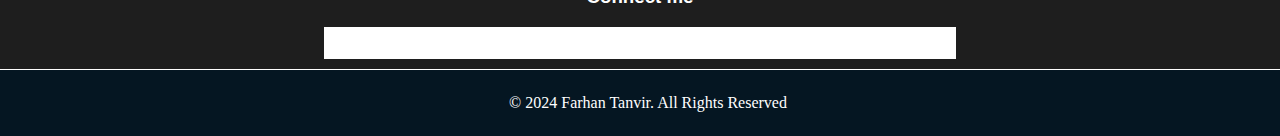
==== commit 3feb00e7: "UI Updated More" ====
--- a/index.html
+++ b/index.html
@@ -71,7 +71,7 @@
     <link rel="manifest" href="favicon_io/site.webmanifest" />
 
     <!--h1 Style Sheet -->
-    <link rel="stylesheet" href="style.css?v=2.5" />
+    <link rel="stylesheet" href="style.css?v=2.6" />
 
     <!--h1 font-awesome Fonts -->
     <link
@@ -92,7 +92,7 @@
         <button class="hamburger">&#9776;</button>
         <ul>
           <li><a href="#home">Home</a></li>
-          <li><a href="#gradScale">Grading Scale</a></li>
+          <li><a href="#gradScale">Grade Table</a></li>
           <li><a href="#social">Contact Us</a></li>
         </ul>
       </nav>
@@ -158,7 +158,7 @@
           <option value="ULAB">ULAB</option>
           <option value="custom">Custom</option>
         </select>
-        <h2>Grade Scale:</h2>
+        <h2 style="text-align: center; margin-top: 1.5rem">Grade Table</h2>
         <div class="gradTable">
           <!-- Create a table of the grade scale -->
           <table>
--- a/style.css
+++ b/style.css
@@ -28,43 +28,47 @@
 
 /* h1 @section Sidebar */
 .sidebar {
-  position: absolute;
-  z-index: 10;
+  position: fixed;
+  z-index: 1;
   top: 0;
-  width: 22%;
   height: 100%;
-  background: rgb(10, 150, 94);
-}
-nav {
-  position: fixed;
-  /* background: yellow; */
-}
+  background: rgb(23, 192, 124);
+  display: flex;
+  flex-direction: column;
+  transition: 0.4s ease-in-out;
+}
+
 nav ul {
   list-style-type: none;
   width: 100%;
-  /* background: red; */
-  padding: 0;
-  margin-left: 1rem;
-}
-nav ul li:first-child {
-  border-top: 0.01rem solid white;
-}
+  margin-top: 1.2rem;
+}
+
 nav ul li {
   padding: 0.5rem;
   border-bottom: 0.01rem solid white;
-}
+  width: 80%;
+  word-wrap: break-word;
+}
+
+nav ul li:first-child {
+  border-top: 0.01rem solid white;
+}
+
 nav ul li a {
   text-decoration: none;
   color: rgb(1, 0, 0);
-  font-size: 1.2rem;
-  font-style: bold;
+  font-size: 1.5rem;
   font-weight: 700;
-}
+  overflow: hidden;
+}
+
 nav ul li:hover {
-  background: rgb(89, 214, 164);
-  box-shadow: 0 0 0.5rem rgb(22, 233, 180);
-  border: 1px solid rgb(15, 232, 192);
-}
+  background: rgb(112, 235, 186);
+  box-shadow: 0 0 0.3rem rgb(35, 246, 193);
+  border: 0.1rem solid rgb(10, 178, 147);
+}
+
 nav ul li a:hover {
   color: black;
 }
@@ -80,6 +84,7 @@
 }
 .sidebar .hamburger {
   margin-top: 1rem;
+  left: 0.1rem;
 }
 .hidden {
   display: none;
@@ -91,7 +96,7 @@
   bottom: 2rem;
   right: 1rem;
   text-decoration: none;
-  background-color: rgb(239, 244, 234);
+  background: rgb(225, 221, 221);
   border-radius: 50%;
   padding: 0.65rem;
 }
@@ -101,6 +106,7 @@
   border-radius: 50%;
   padding: 0.5rem;
 }
+
 /* h1 @section Container */
 .container {
   max-width: 800px;
@@ -125,13 +131,12 @@
 }
 #customGrade {
   text-align: center;
-  margin-bottom: 20px;
+  margin-bottom: 2rem;
+  background: #c9d6d2;
   min-height: 40px;
-  padding: 15px 15px;
-  background: #8dc39b;
+  padding: 1rem 1.2rem;
+  box-shadow: 0 0 0.15rem black;
   border-radius: 0.2rem;
-  border: gray solid 0.03rem;
-  box-shadow: 0 0 0.5rem black;
 }
 #customGrade table {
   width: 100%;
@@ -144,7 +149,7 @@
   text-align: center;
 }
 #customGrade th {
-  background-color: rgba(30, 221, 176, 0.971);
+  background: #badbc3;
 }
 #customGrade td {
   background-color: rgb(250, 250, 250);
@@ -158,15 +163,43 @@
 }
 .addGrade {
   font-size: 1.5rem;
-  color: rgb(14, 227, 96);
+  color: #27c64c;
+}
+.addGrade:hover {
+  color: #3bd65f;
 }
 #doneCustomGrade {
   background: rgb(7, 125, 236);
   margin: 0.5rem;
 }
+#doneCustomGrade:hover {
+  color: white;
+  background: blue;
+}
 #cancelCustomGrade {
   background: rgb(236, 91, 7);
   margin: 0.5rem;
+}
+#cancelCustomGrade:hover {
+  background: rgb(255, 47, 1);
+  color: white;
+}
+#editCustomGrade {
+  background: rgb(10, 10, 252);
+  margin: 0.5rem;
+  color: white;
+}
+#editCustomGrade:hover {
+  background: rgb(41, 68, 249);
+  color: rgb(0, 0, 0);
+}
+.warningCustom {
+  color: rgb(0, 0, 0);
+  background: rgba(247, 161, 62, 0.748);
+  padding: 0.5rem;
+  border: 0.1rem dotted rgb(145, 130, 75);
+  width: 65%;
+  margin: 0 auto;
 }
 h2 {
   color: #000000;
@@ -176,22 +209,26 @@
 /* h1 @section Terms */
 .terms {
   margin-bottom: 2rem;
-  background: #8dc39b;
+  background: #c9d6d2;
   min-height: 40px;
-  padding: 15px 15px;
-  box-shadow: 0 0 0.5rem black;
+  padding: 1rem 1.2rem;
+  box-shadow: 0 0 0.15rem black;
+  border-radius: 0.2rem;
 }
 .term {
   margin-bottom: 20px;
   background: #badbc3;
-  box-shadow: 0 0 3px black;
+  box-shadow: 0 0 0.15rem black;
+  border-radius: 0.2rem;
   min-height: 40px;
   padding: 1rem 1.2rem;
 }
 
 .course {
   display: flex;
-  background: rgb(234, 229, 229);
+  background: rgb(210, 243, 239);
+  border-radius: 0.2rem;
+  box-shadow: 0 0 0.15rem black;
   margin-bottom: 0.5rem;
   padding: 0.4rem;
 }
@@ -261,6 +298,13 @@
   display: none;
 }
 
+#gradScale {
+  position: absolute;
+  padding: 5px;
+  top: 15px;
+  right: 15px;
+}
+
 .gradScale {
   border: solid black 1px;
   padding: 6%;
@@ -345,7 +389,7 @@
 }
 
 .add {
-  background-color: #2bdd54;
+  background-color: #1db541;
   color: white;
 }
 
@@ -404,7 +448,9 @@
   display: flex;
   flex-direction: column;
   padding: 10px;
-  background: rgb(231, 228, 228);
+  background: rgb(227, 246, 240);
+  border-radius: 0.2rem;
+  box-shadow: 0 0 0.15rem black;
   justify-content: space-around;
   padding: auto 5px;
 }
@@ -421,15 +467,9 @@
 .toggle-in button {
   margin-bottom: auto;
 }
-#gradScale {
-  position: absolute;
-  padding: 5px;
-  top: 15px;
-  right: 15px;
-}
 
 .about {
-  background: #28cca68b;
+  background: #9dedda8b;
   font-size: large;
   color: #000000;
   margin: 1rem 0;
@@ -535,9 +575,7 @@
   }
   header .hamburger {
     font-size: 0.7rem;
-  }
-  .sidebar {
-    width: 60%;
+    bottom: 0.2rem;
   }
   .container {
     min-width: 65%;
@@ -616,15 +654,34 @@
     right: 2rem;
   }
 }
-@media (min-width: 630px) and (max-width: 840px) {
+/* Small devices (phones) */
+.sidebar {
+  width: 55%;
+  padding: 5%;
+}
+nav {
+  justify-content: left;
+  padding: 0;
+}
+
+/* Medium devices (tablets) */
+@media (min-width: 600px) {
+  .sidebar {
+    width: 60%;
+  }
+}
+
+/* Large devices (laptops, desktops) */
+@media (min-width: 900px) {
   .sidebar {
     width: 30%;
   }
 }
-/* If screen width greater than 980px sidebar width 20% */
-@media (min-width: 2000px) {
+
+/* Extra large devices (large desktops, TVs) */
+@media (min-width: 1200px) {
   .sidebar {
-    width: 10%;
+    width: 20%;
   }
 }
 @media print {
